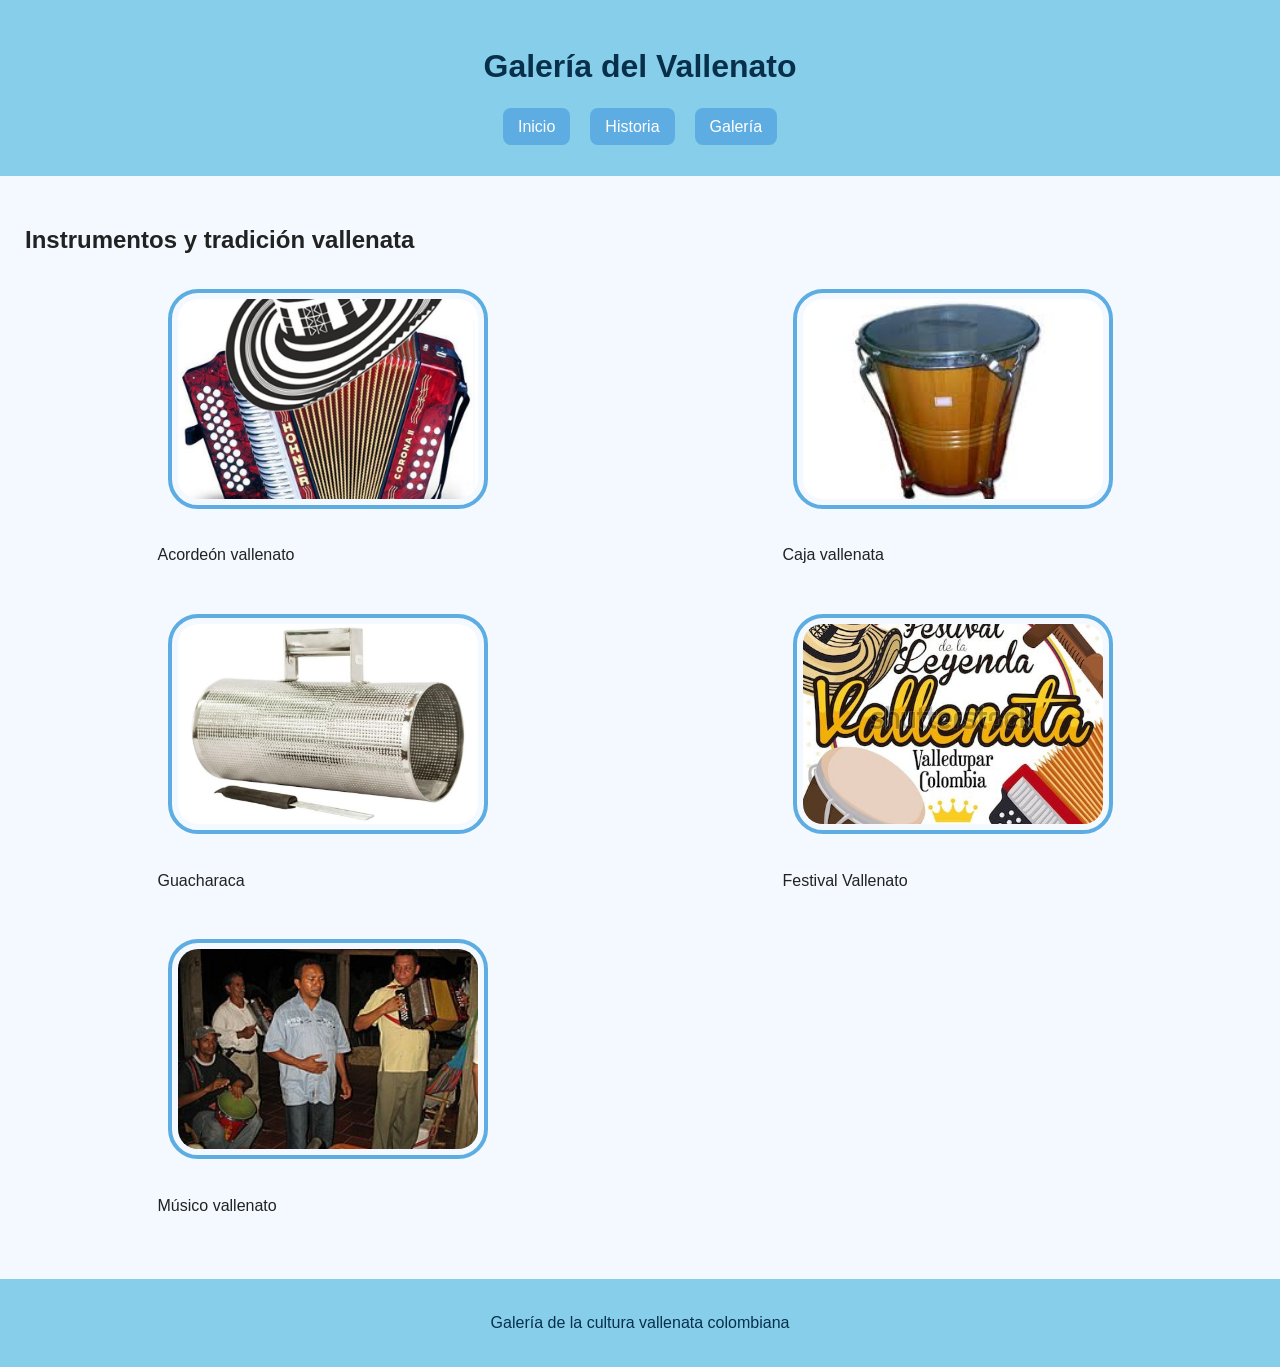
==== galeria.html @ 7e63905e "Add files via upload" ====
<!DOCTYPE html>
<html lang="es">
<head>
    <meta charset="UTF-8">
    <meta name="viewport" content="width=device-width, initial-scale=1.0">
    <title>Galería Vallenata</title>
    <link rel="stylesheet" href="css/style.css">
</head>

<body>

<a class="skip" href="#main">Saltar al contenido principal</a>

<header>
    <h1>Galería del Vallenato</h1>

    <nav>
        <ul>
            <li><a href="index.html">Inicio</a></li>
            <li><a href="historia.html">Historia</a></li>
            <li><a href="galeria.html">Galería</a></li>
        </ul>
    </nav>
</header>

<main id="main">

    <h2>Instrumentos y tradición vallenata</h2>

    <div class="galeria">

        <div>
            <img src="images/acordeon.jpg" alt="Acordeón vallenato">
            <p>Acordeón vallenato</p>
        </div>

        <div>
            <img src="images/caja.jpg" alt="Caja vallenata">
            <p>Caja vallenata</p>
        </div>

        <div>
            <img src="images/guacharaca.jpg" alt="Guacharaca">
            <p>Guacharaca</p>
        </div>

        <div>
            <img src="images/festival.jpg" alt="Festival vallenato">
            <p>Festival Vallenato</p>
        </div>

        <div>
            <img src="images/musico.jpg" alt="Músico vallenato">
            <p>Músico vallenato</p>
        </div>

    </div>

</main>

<footer>
    <p>Galería de la cultura vallenata colombiana</p>
</footer>

</body>
</html>
---- css/style.css ----
/* Reset básico */
body{
    font-family: Arial, Helvetica, sans-serif;
    margin:0;
    background-color:#f4f9ff;
    color:#222;
    line-height:1.6;
}

/* Skip Link */
.skip{
    position:absolute;
    left:-9999px;
    top:10px;
    background:#1b4f72;
    color:white;
    padding:10px;
    z-index:1000;
    text-decoration:none;
}

.skip:focus{
    left:20px;
}

/* Header */
header{
    background-color:#87CEEB;
    color:#08304b;
    padding:20px;
    text-align:center;
}

/* Navegación con Flex */
nav ul{
    display:flex;
    justify-content:center;
    gap:20px;
    list-style:none;
    padding:0;
}

nav a{
    text-decoration:none;
    color:white;
    background-color:#5dade2;
    padding:10px 15px;
    border-radius:8px;
    transition:0.3s;
}

/* Hover navegación */
nav a:hover{
    background-color:#3498db;
    color:white;
}

/* Main */
main{
    padding:25px;
}

/* Imágenes - Modelo de caja */
img{
    width:300px;
    height:200px;
    object-fit:cover;
    border:4px solid #5dade2;
    padding:6px;
    border-radius:15px;
    margin:10px;
    transition:0.4s;
}

/* Hover imágenes */
img:hover{
    transform:scale(1.05);
}

/* Grid galería */
.galeria{
    display:grid;
    grid-template-columns:repeat(2,1fr);
    gap:20px;
    justify-items:center;
}

/* nth-child */
.galeria img:nth-child(odd){
    border-radius:30px;
}

.galeria img:nth-child(even){
    border-radius:5px;
}

/* Flex sección historia */
.flexbox{
    display:flex;
    flex-wrap:wrap;
    gap:20px;
    align-items:center;
}

/* Footer */
footer{
    background-color:#87CEEB;
    color:#08304b;
    text-align:center;
    padding:15px;
    margin-top:20px;
}
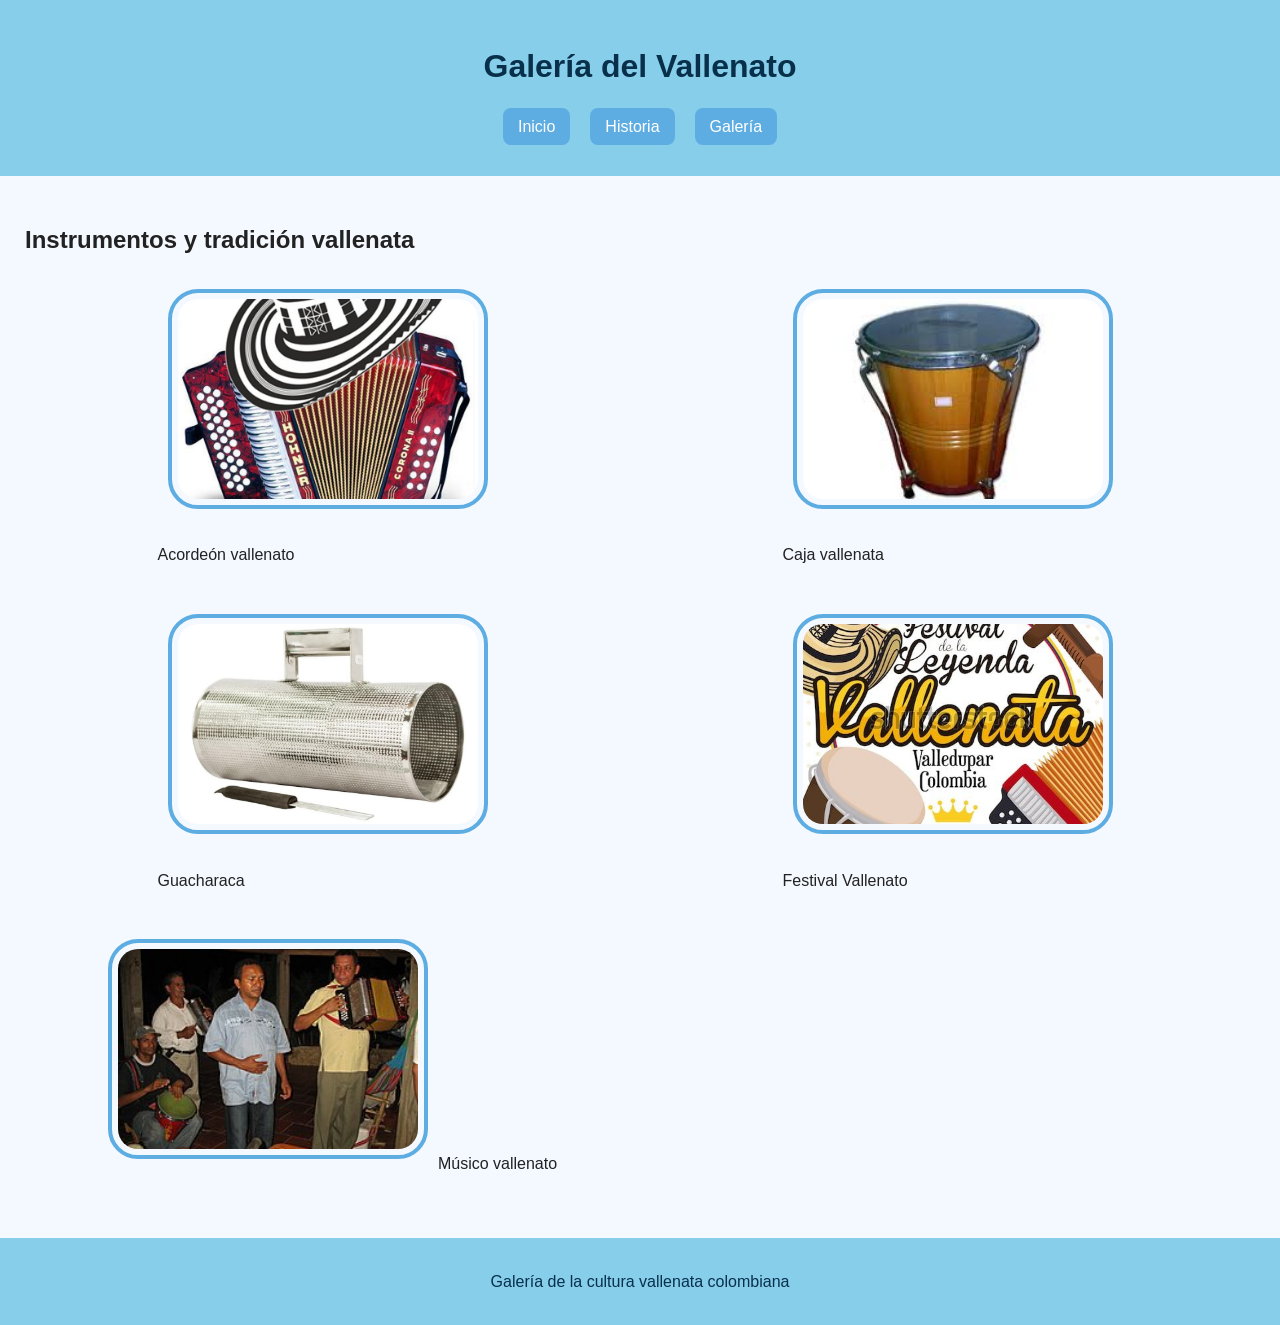
==== commit 00092d7d: "Update galeria.html" ====
--- a/galeria.html
+++ b/galeria.html
@@ -30,27 +30,27 @@
     <div class="galeria">
 
         <div>
-            <img src="images/acordeon.jpg" alt="Acordeón vallenato">
+            <img src="images/acordeon.jpg" alt="">
             <p>Acordeón vallenato</p>
         </div>
 
         <div>
-            <img src="images/caja.jpg" alt="Caja vallenata">
+            <img src="images/caja.jpg" alt="">
             <p>Caja vallenata</p>
         </div>
 
         <div>
-            <img src="images/guacharaca.jpg" alt="Guacharaca">
+            <img src="images/guacharaca.jpg" alt="">
             <p>Guacharaca</p>
         </div>
 
         <div>
-            <img src="images/festival.jpg" alt="Festival vallenato">
+            <img src="images/festival.jpg" alt="">
             <p>Festival Vallenato</p>
         </div>
 
         <div>
-            <img src="images/musico.jpg" alt="Músico vallenato">
+            <img src="images/musico.jpg" alt=""
             <p>Músico vallenato</p>
         </div>
 
@@ -63,4 +63,4 @@
 </footer>
 
 </body>
-</html>+</html>
